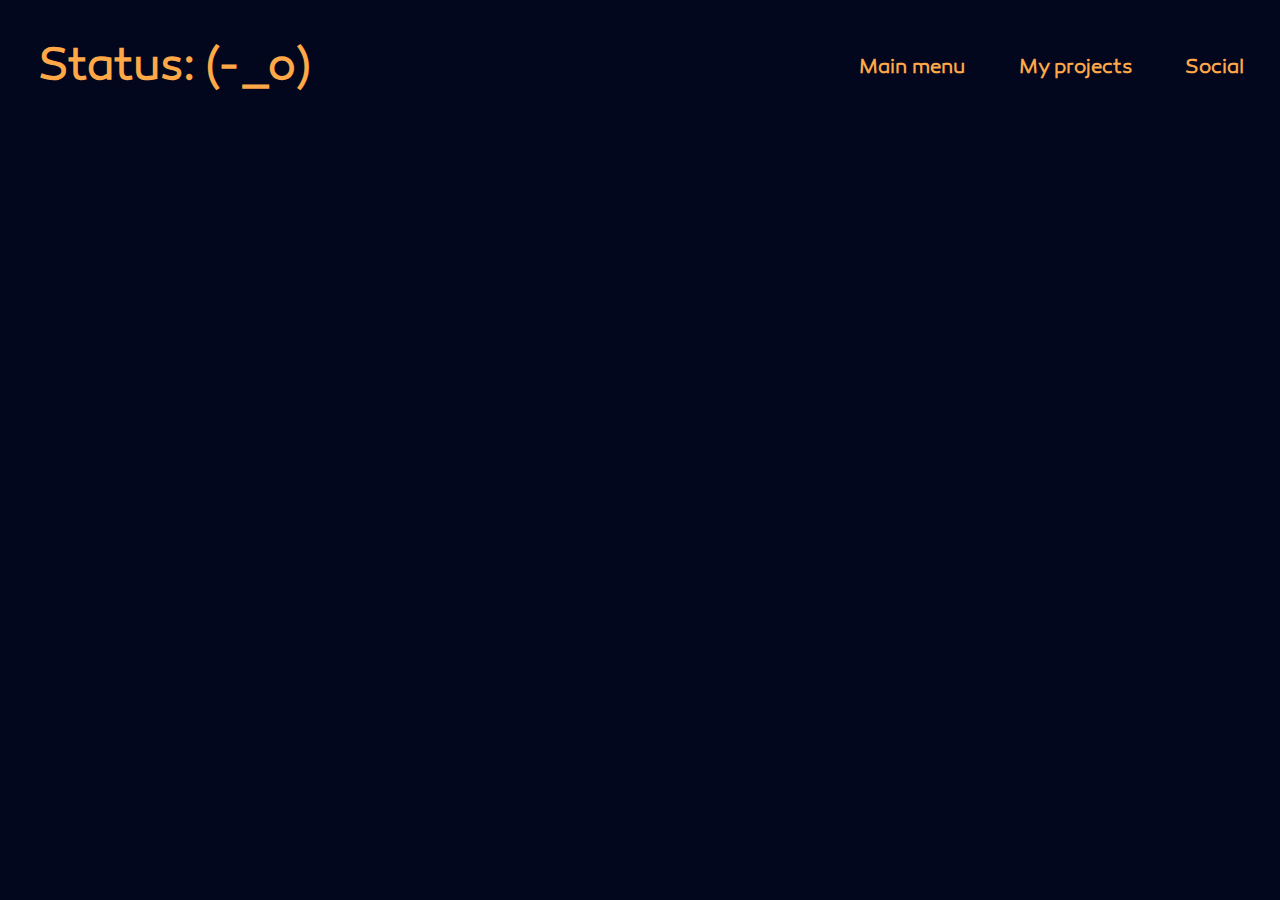
==== pages/notes.html @ 4239590d "Changed Diary to notes, more appropriate" ====
<!DOCTYPE html>
<html>
    <head>
        <title>My diary</title>
        <link rel="stylesheet" href="../styles/main.css">
    </head>
    <body>
        <header id="header">
			<div class="title">Status: (-_o)</div>
			<div class="head-buttons-block">
				<div class="buttons menu"><a href="../index.html">Main menu</a></div>
				<div class="buttons projects"><a href="projects.html">My projects</a></div>
				<div class="buttons links"><a href="social.html">Social</a></div>
			</div>
		</header>
    </body>
</html>
---- styles/main.css ----
@font-face {
	font-family: "Fira Mono";
	src: url("../fonts/FiraMono-Regular.ttf") format("truetype"),
    	url("../fonts/FiraMono-Medium.ttf") format("truetype"),
    	url("../fonts/FiraMono-Bold.ttf") format("truetype");
}

@font-face {
	font-family: "Canaro";
	src: url("../fonts/Canaro-LightDEMO.ttf") format("truetype"),
    	url("../fonts/Canaro-LightItalicDEMO.ttf") format("truetype");
}

body {
	margin: 0px;
	background: #03071e;
}

header{
	display: flex;
	justify-content: space-between;
	align-items: center;

	height: 15vh;
	margin-bottom: 5vh;
}

a {
	text-decoration: none;
	color: #ffa848;
}

a:hover{
	color: white;
	transition: color .5s;
}

.title{
	color: #ffa848;
	font-size: 45px;
	font-family: "Canaro";
	font-weight: bold;

	margin-left: 3%;
}

.head-buttons-block{
	color: #ffa848;
	font-size: 20px;
	font-family: "Canaro";
	font-weight: bold;

	display: flex;
	height: 100%;
	width: 35%;
}

.buttons{
	display: flex;
	align-items: center;
	padding-left: 6%;
	padding-right: 6%;
}

main{
	display: flex;
	justify-content: center;
	align-items: center;
	flex-flow: column;
	margin: 10vh 10% 5vh 10%;
}

.main {
	width: 65%;
	padding: 2vh 10% 2vh 10%;
	border: 2px #ffa848 solid;
}

.main-header{
  align-self: start;
	padding: 2vh 5% 2vh 5%;
  border: 2px #ffa848 solid;
}

.main-introduction{
	color: #ffa848;
	font-size: 45px;
	font-family: "Canaro";
	font-weight: bold;
}

.main-text{
	margin-top: 3vh;
	color: #ffa848;
	font-size: 20px;
	font-family: "Canaro";
	margin-bottom: 4vh;
}
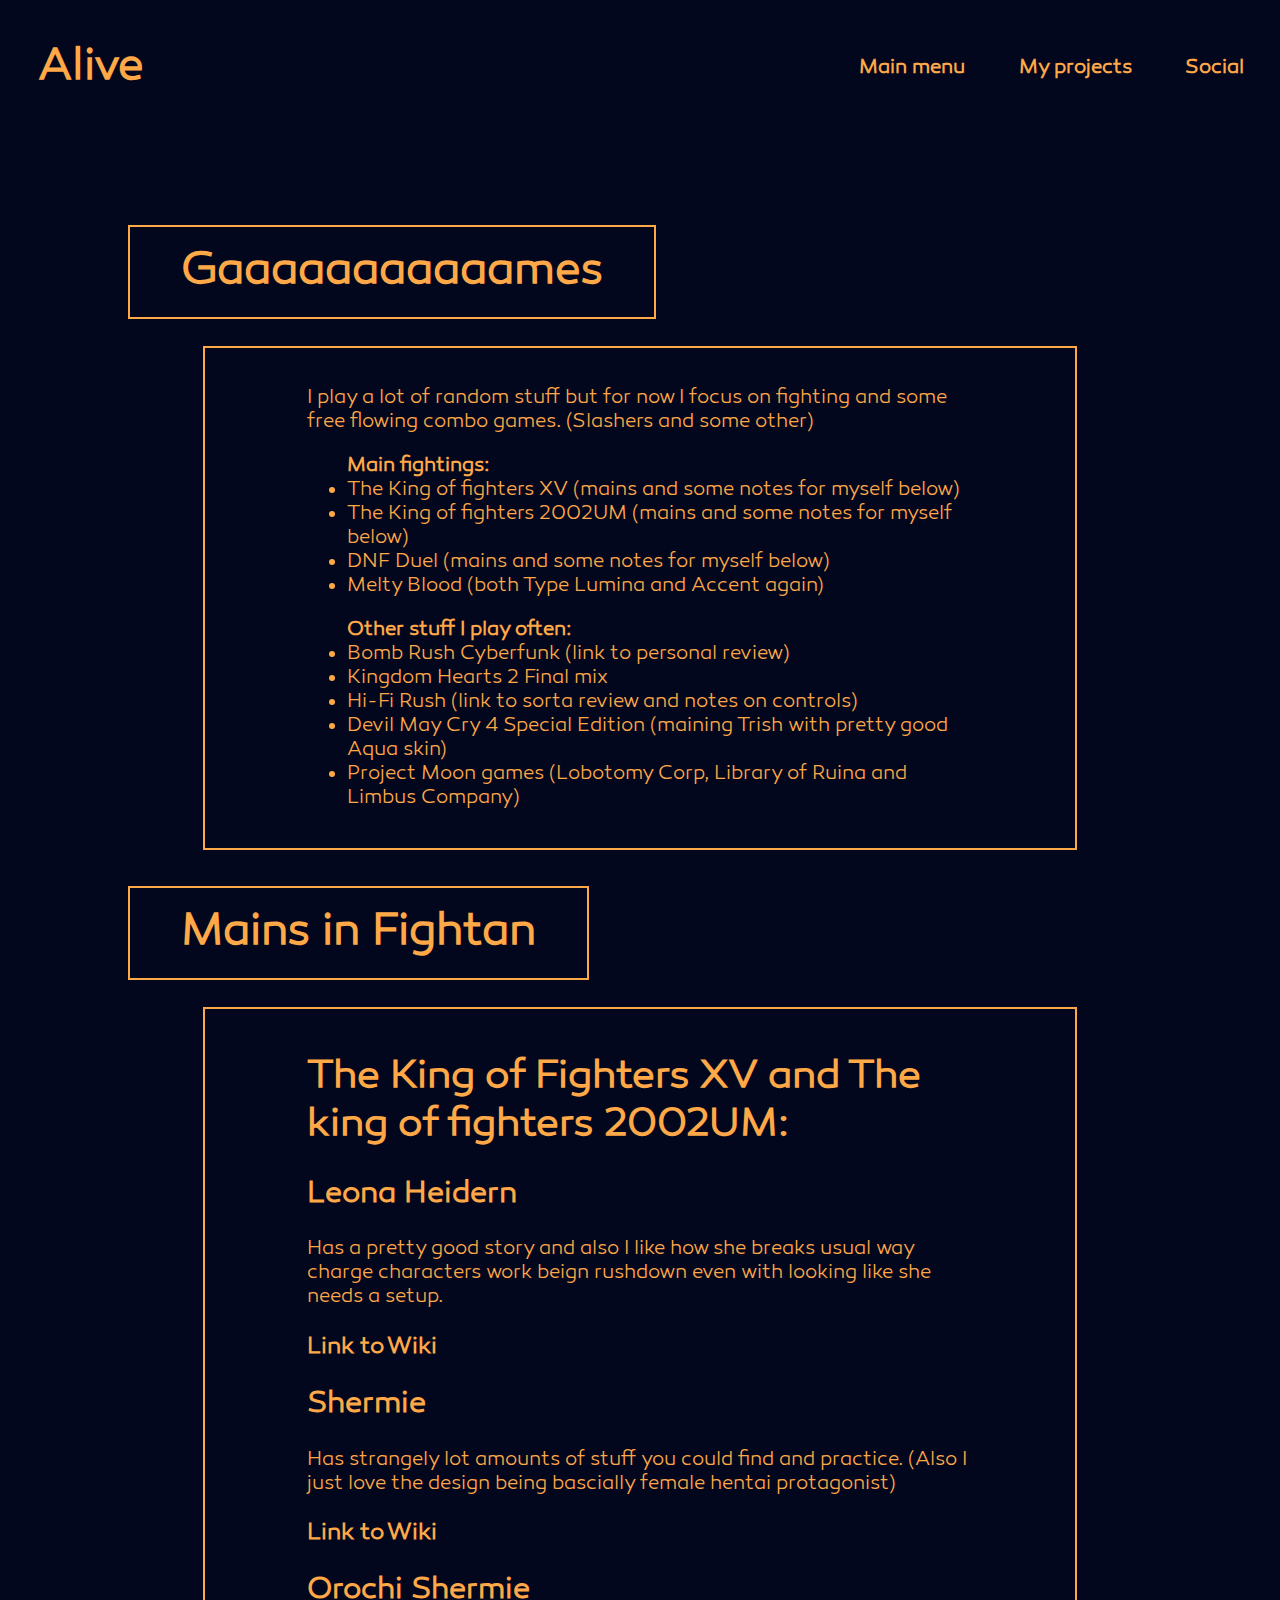
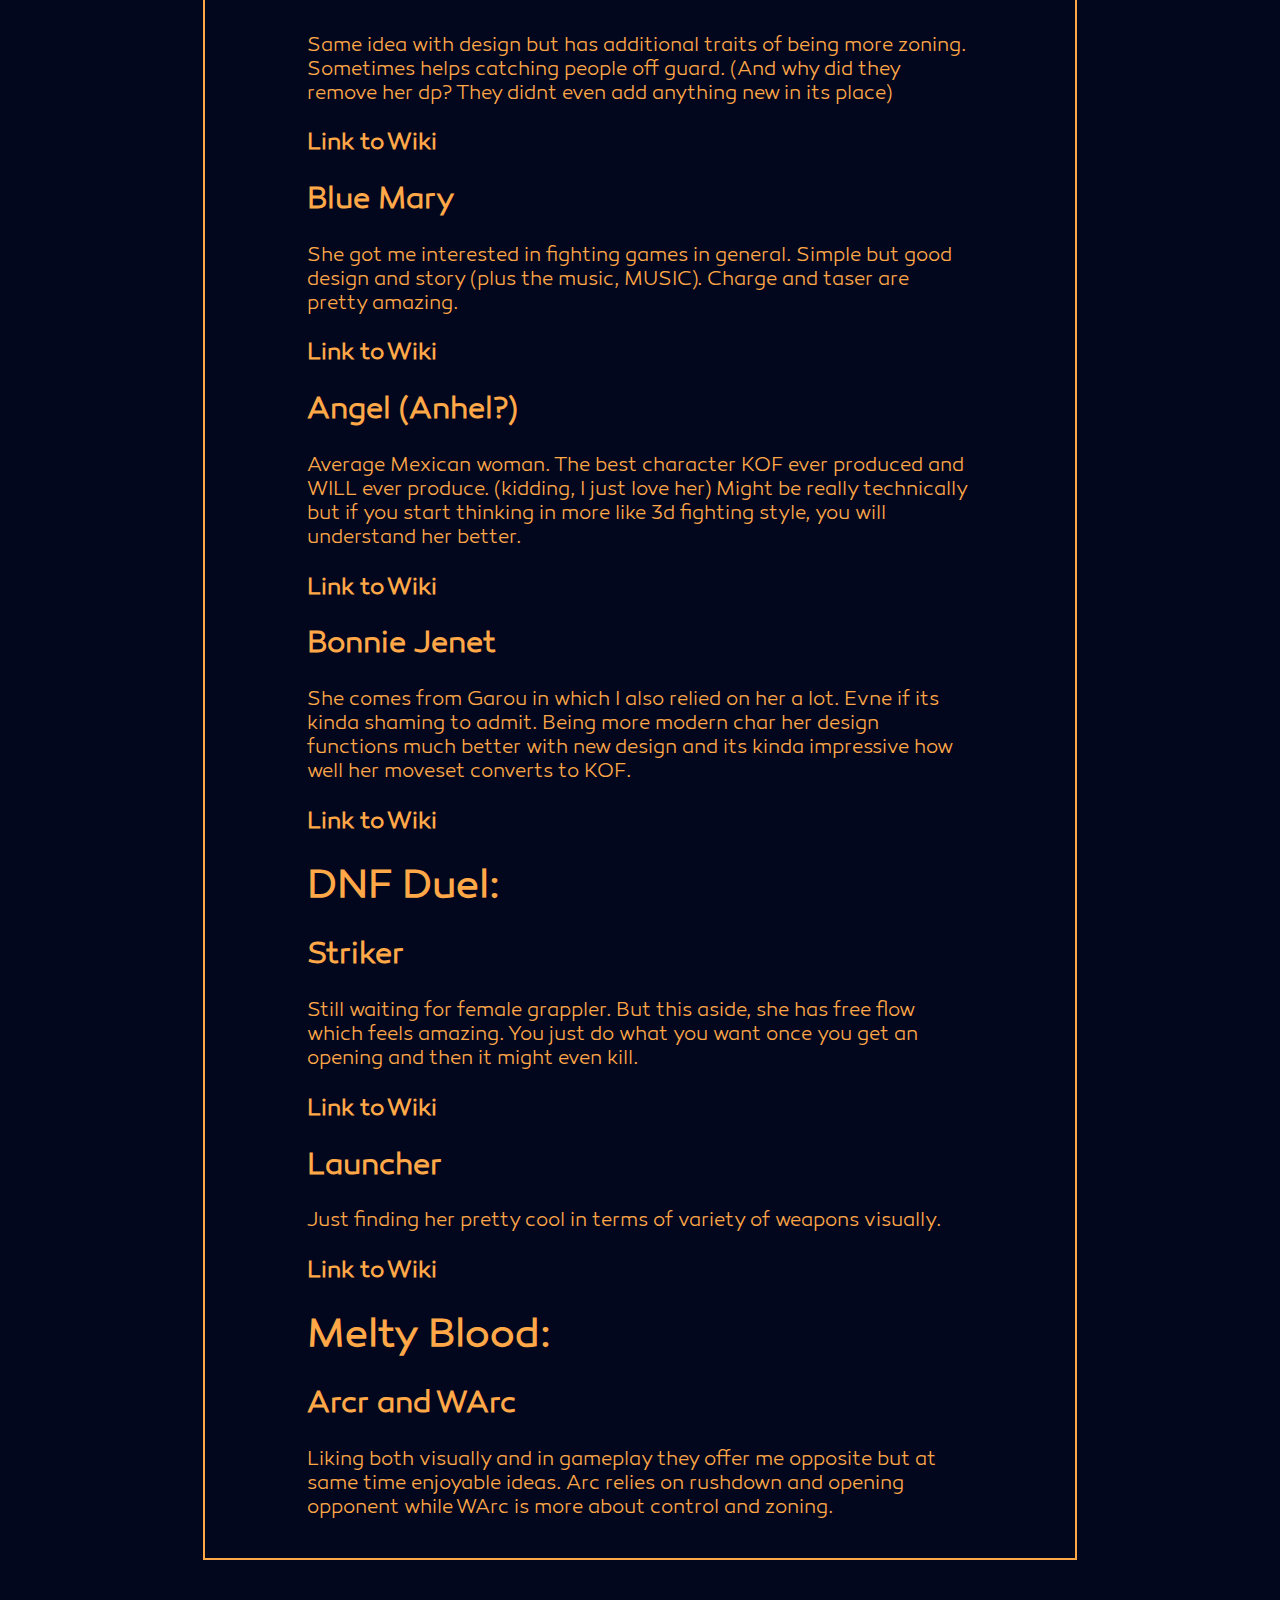
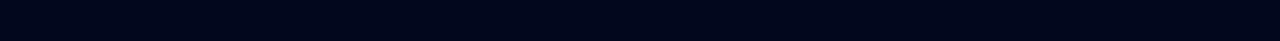
==== commit b2726dea: "Added info on main chars in fighting games" ====
--- a/pages/notes.html
+++ b/pages/notes.html
@@ -1,17 +1,69 @@
 <!DOCTYPE html>
 <html>
-    <head>
-        <title>My diary</title>
-        <link rel="stylesheet" href="../styles/main.css">
-    </head>
-    <body>
-        <header id="header">
-			<div class="title">Status: (-_o)</div>
-			<div class="head-buttons-block">
-				<div class="buttons menu"><a href="../index.html">Main menu</a></div>
-				<div class="buttons projects"><a href="projects.html">My projects</a></div>
-				<div class="buttons links"><a href="social.html">Social</a></div>
-			</div>
-		</header>
-    </body>
+   <head>
+      <title>Note stuff</title>
+      <link rel="stylesheet" href="../styles/main.css">
+   </head>
+   <body>
+      <header id="header">
+         <div class="title">Alive</div>
+         <div class="head-buttons-block">
+         <div class="buttons menu"><a href="../index.html">Main menu</a></div>
+         <div class="buttons projects"><a href="projects.html">My projects</a></div>
+         <div class="buttons links"><a href="social.html">Social</a></div>
+      </header>
+      <main>
+         <div class="main-header main-introduction">Gaaaaaaaaaaames</div>
+         <article class="main main-text">
+            <p>I play a lot of random stuff but for now I focus on fighting and some free flowing combo games. (Slashers and some other)</p>
+            <p><ul>
+               <b>Main fightings:</b>
+               <li>The King of fighters XV (mains and some notes for myself below)</li>
+               <li>The King of fighters 2002UM (mains and some notes for myself below)</li>
+               <li>DNF Duel (mains and some notes for myself below)</li>
+               <li>Melty Blood (both Type Lumina and Accent again)</li>
+            </ul></p>
+            <p><ul>
+               <b>Other stuff I play often:</b>
+               <li>Bomb Rush Cyberfunk (link to personal review)</li>
+               <li>Kingdom Hearts 2 Final mix</li>
+               <li>Hi-Fi Rush (link to sorta review and notes on controls)</li>
+               <li>Devil May Cry 4 Special Edition (maining Trish with pretty good Aqua skin)</li>
+               <li>Project Moon games (Lobotomy Corp, Library of Ruina and Limbus Company)</li>
+            </ul></p>
+         </article>
+         <div class="main-header main-introduction">Mains in Fightan</div>
+         <article class="main main-text">
+            <h1>The King of Fighters XV and The king of fighters 2002UM:</h1>
+            <h2><b>Leona Heidern</b></h2>
+            <p>Has a pretty good story and also I like how she breaks usual way charge characters work beign rushdown even with looking like she needs a setup.</p>
+            <p><h3><a href = "https://dreamcancel.com/wiki/The_King_of_Fighters_XV/Leona_Heidern">Link to Wiki</a></h3></p>
+            <h2><b>Shermie</b></h2>
+            <p>Has strangely lot amounts of stuff you could find and practice. (Also I just love the design being bascially female hentai protagonist)</p>
+            <p><h3><a href = "https://dreamcancel.com/wiki/The_King_of_Fighters_XV/Shermie">Link to Wiki</a></h3></p>
+            <h2><b>Orochi Shermie</b></h2>
+            <p>Same idea with design but has additional traits of being more zoning. Sometimes helps catching people off guard. (And why did they remove her dp? They didnt even add anything new in its place)</p>
+            <p><h3><a href = "https://dreamcancel.com/wiki/The_King_of_Fighters_XV/Orochi_Shermie">Link to Wiki</a></h3></p>               
+            <h2><b>Blue Mary</b></h2>
+            <p>She got me interested in fighting games in general. Simple but good design and story (plus the music, MUSIC). Charge and taser are pretty amazing.</p>				
+            <p><h3><a href = "https://dreamcancel.com/wiki/The_King_of_Fighters_XV/Blue_Mary">Link to Wiki</a></h3></p>               
+            <h2><b>Angel (Anhel?)</b></h2>
+            <p>Average Mexican woman. The best character KOF ever produced and WILL ever produce. (kidding, I just love her) Might be really technically but if you start thinking in more like 3d fighting style, you will understand her better.</p>				
+            <p><h3><a href = "https://dreamcancel.com/wiki/The_King_of_Fighters_XV/Ángel">Link to Wiki</a></h3></p>               
+            <h2><b>Bonnie Jenet</b></h2>
+            <p>She comes from Garou in which I also relied on her a lot. Evne if its kinda shaming to admit. Being more modern char her design functions much better with new design and its kinda impressive how well her moveset converts to KOF.</p>				
+            <p><h3><a href = "https://dreamcancel.com/wiki/The_King_of_Fighters_XV/B.Jenet">Link to Wiki</a></h3></p>
+            <h1>DNF Duel:</h1>
+            <h2><b>Striker</b></h2>
+            <p>Still waiting for female grappler. But this aside, she has free flow which feels amazing. You just do what you want once you get an opening and then it might even kill.</p>                
+            <p><h3><a href = "https://www.dustloop.com/w/DNFD/Striker">Link to Wiki</a></h3></p>
+            <h2><b>Launcher</b></h2>
+            <p>Just finding her pretty cool in terms of variety of weapons visually.</p>
+            <p><h3><a href = "https://www.dustloop.com/w/DNFD/Launcher">Link to Wiki</a></h3></p>               
+            <h1>Melty Blood:</h1>
+            <h2><b>Arcr and WArc</b></h2>
+            <p>Liking both visually and in gameplay they offer me opposite but at same time enjoyable ideas. Arc relies on rushdown and opening opponent while WArc is more about control and zoning.</p>
+         </article>
+      </main>
+   </body>
 </html>